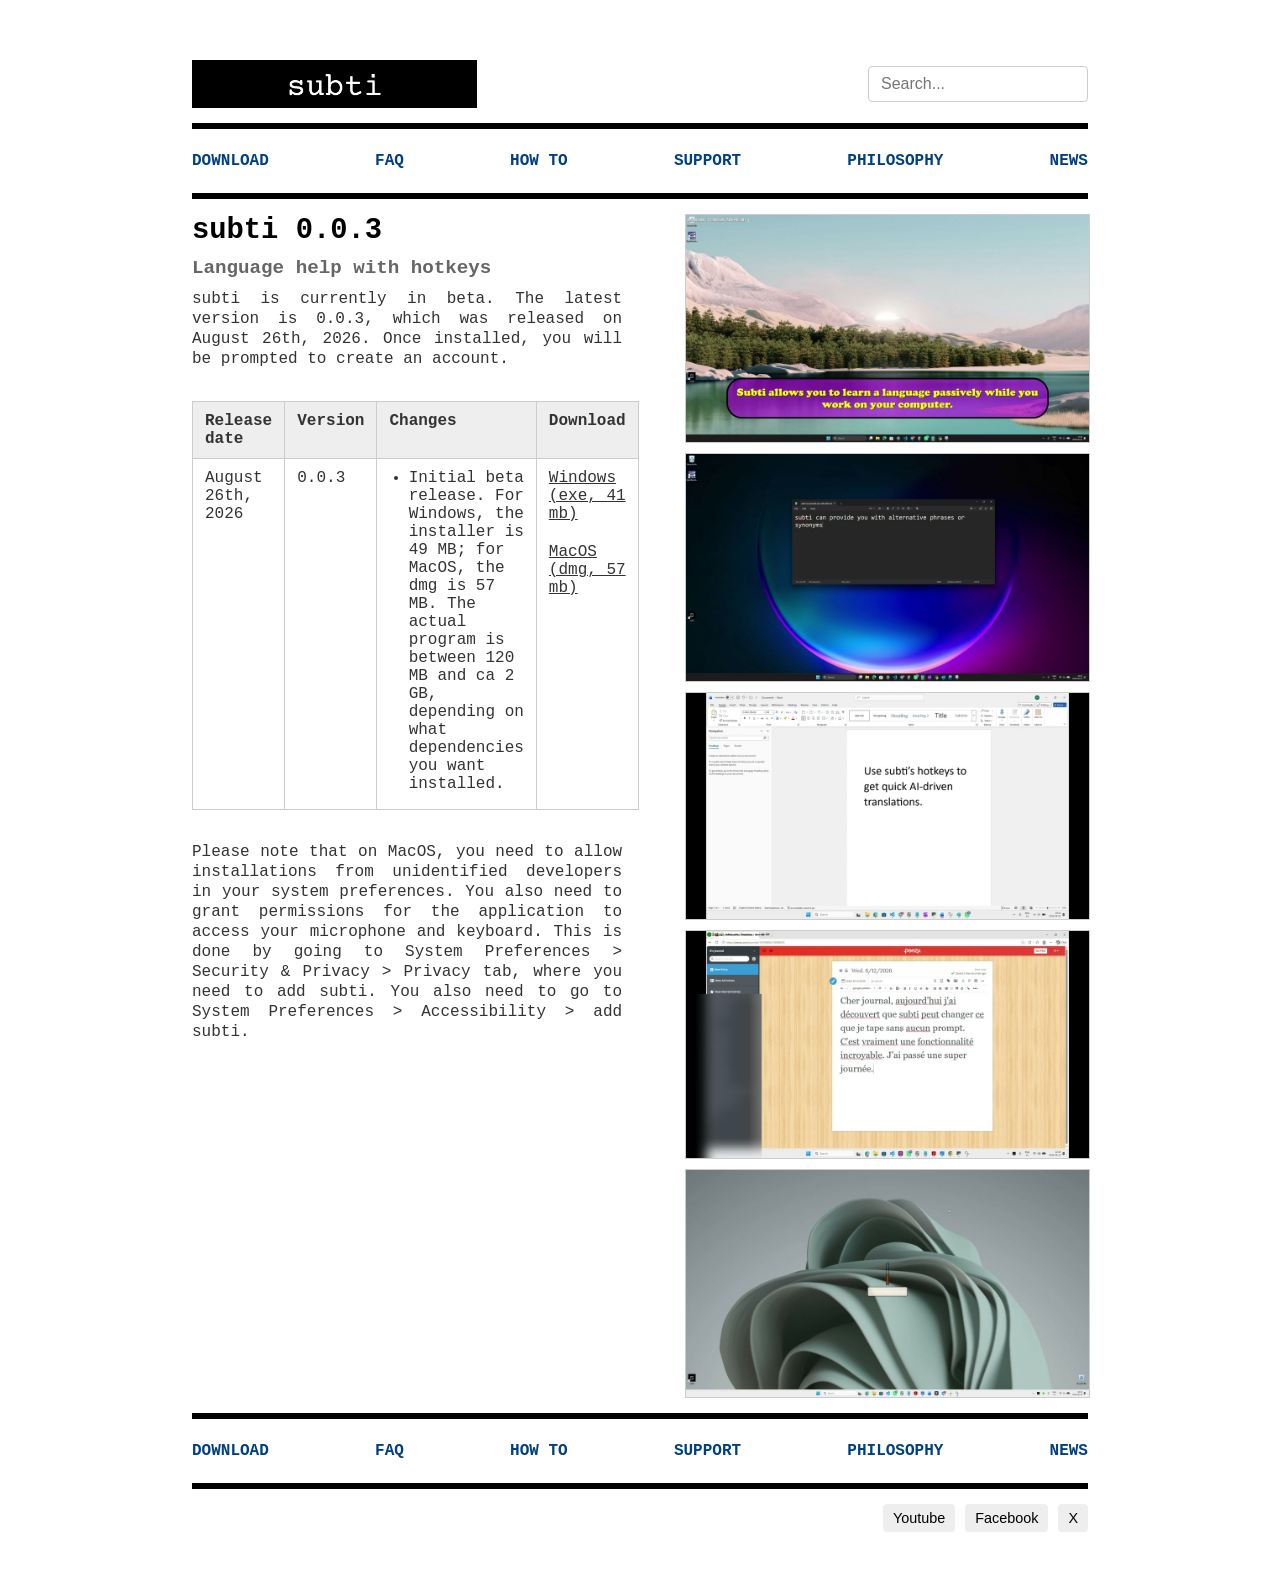
==== download.html @ f03d6241 "Add MacOS download link for 0.0.3" ====
<!DOCTYPE html>
<html lang="en">
<head>
  <meta charset="UTF-8">
  <meta name="viewport" content="width=device-width, initial-scale=1.0">
  <title>subti</title>
    <link rel="icon" type="image/png" href="icon.png">
  <link rel="stylesheet" href="styles.css">
  <script src="site.js" defer></script>
</head>
<body>

  <div class="container">
    
    <!-- Top header: big title + search -->
    <div class="header-top">
      <div class="big-title"><a href="index.html"><img src="logo.png" alt="subti"></a></div>
      <div class="search">
        <input type="search" placeholder="Search..." aria-label="Search this page">
      </div>
    </div>

    <!-- Black line under big title -->
    <div class="line-top"></div>

    <div class="menu">
      <div class="menu-options">
        <a href="download.html">DOWNLOAD</a>
        <a href="faq.html">FAQ</a>
        <a href="howto.html">HOW TO</a>
        <a href="support.html">SUPPORT</a>
        <a href="philosophy.html">PHILOSOPHY</a>
        <a href="news.html">NEWS</a>
      </div>
    </div>

    <div class="line-top"></div>


    <!-- Hero section -->
  <div class="hero">
    <div class="hero-text">
      <h2>subti 0.0.3</h2>
      <h4>Language help with hotkeys</h4>
      <p>subti is currently in beta. The latest version is 0.0.3, which was released on August 26th, 2026. Once installed, you will be prompted to create an account.</p>

      <table class="version-table">
        <thead>
          <tr>
            <th>Release date</th>
            <th>Version</th>
            <th>Changes</th>
            <th>Download</th>
          </tr>
        </thead>
        <tbody>
          <tr>
            <td>August 26th, 2026</td>
            <td>0.0.3</td>
            <td>
              <ul>
                <li>Initial beta release. For Windows, the installer is 49 MB; for MacOS, the dmg is 57 MB. The actual program is between 120 MB and ca 2 GB, depending on what dependencies you want installed.</li>
              </ul>
            </td>
            <td>
              <a class="download-link" href="https://github.com/testingthisthisthis/subti/releases/download/v0.0.3/subti-setup-0.0.3.exe">Windows (exe, 41 mb)</a><br>
              <a class="download-link" href="https://github.com/testingthisthisthis/subti/releases/download/v0.0.3/subti-0.0.3.dmg">MacOS (dmg, 57 mb)</a>
            </td>
          </tr>
        </tbody>
      </table>
      <p></p>
      <p>Please note that on MacOS, you need to allow installations from unidentified developers in your system preferences. You also need to grant permissions for the application to access your microphone and keyboard. This is done by going to System Preferences &gt; Security &amp; Privacy &gt; Privacy tab, where you need to add subti. You also need to go to System Preferences &gt; Accessibility &gt; add subti.</p>
    </div>
    <div class="hero-image">
      <img class="screenshot-preview" src="screenshot-preview.jpg" data-static="screenshot-preview.jpg" data-animated="screenshot-demo.gif" data-video="subti-demo.mp4" alt="subti preview">
      <img class="screenshot-preview" src="synonymselector-preview.jpg" data-static="synonymselector-preview.jpg" data-animated="synonymselector-demo.gif" data-video="synonymselector.mp4" alt="synonym selector preview">
      <img class="screenshot-preview" src="translation-preview.jpg" data-static="translation-preview.jpg" data-animated="translation-demo.gif" data-video="translation.mp4" alt="translation preview">
      <img class="screenshot-preview" src="auto-write-preview.jpg" data-static="auto-write-preview.jpg" data-animated="auto-write-demo.gif" data-video="auto-write.mp4" alt="auto-write preview">
      <img class="screenshot-preview" src="speechrecognition-preview.jpg" data-static="speechrecognition-preview.jpg" data-animated="speechrecognition-demo.gif" data-video="speechrecognition.mp4" alt="speech recognition preview">
    </div>
  </div>

  <div class="video-modal" id="video-modal">
    <div class="video-modal-backdrop"></div>
    <div class="video-modal-content">
      <button type="button" class="video-modal-close" aria-label="Close video">&times;</button>
      <video class="video-modal-player" controls></video>
    </div>
  </div>

    <div class="line-top"></div>

    <div class="menu">
      <div class="menu-options">
        <a href="download.html">DOWNLOAD</a>
        <a href="faq.html">FAQ</a>
        <a href="howto.html">HOW TO</a>
        <a href="support.html">SUPPORT</a>
        <a href="philosophy.html">PHILOSOPHY</a>
        <a href="news.html">NEWS</a>
      </div>
    </div>


    <!-- Divider below menu -->
    <div class="line-top"></div>
    <!-- Menu and social -->

      <div class="social-buttons">
        <button>Youtube</button>
        <button>Facebook</button>
        <button>X</button>
      </div>
    </div>
  </div>

</body>
</html>
---- styles.css ----
body {
  font-family: Arial, sans-serif;
  margin: 0;
  background-color: #fff;
  display: flex;
  justify-content: center;
  padding: 40px 0;
}

.container {
  width: 70%;
  background-color: #fff;
  padding: 20px;
  min-height: 40vh;
}

/* Top header with big title and search */
.header-top {
  display: flex;
  justify-content: space-between;
  align-items: center;
  margin-bottom: 10px;
}

.big-title img {
  height: 3rem;
  width: 100%;
  object-fit: contain;
  max-height: 3rem;
  max-width: 100%;
  display: block;
}

.search input {
  padding: 8px 12px;
  font-size: 1rem;
  width: 220px;
  border-radius: 4px;
  border: 1px solid #ccc;
}

mark.search-hit {
  background-color: #eee;
  padding: 0 2px;
}

mark.search-hit-current {
  outline: 2px solid black;
}

.search-results {
  font-family: 'Courier New', serif;
  color: #333;
  margin: 15px 0;
}

.search-results a {
  color: #004080;
  text-decoration: underline;
}

.search-results a:hover {
  text-decoration: none;
}

.search-results ul {
  margin: 0;
  padding-left: 1.2em;
}

.search-results li {
  margin: 0 0 0.75em 0;
}

.search-results .search-meta {
  color: #666;
  font-size: 0.95rem;
}

.search-results .search-error {
  color: #666;
}

/* Black line under big title + search */
.line-top {
  height: 6px;
  background-color: black;
  margin: 15px 0;
}

/* Hero section */
.hero {
  display: flex;
  justify-content: space-between;
  align-items: flex-start;
  margin-bottom: 15px;
}

.hero-text {
  max-width: 48%;
  min-height: 30%;
}

.hero-text.full-width {
  max-width: 100%;
}

.hero-text h2 {
  font-size: 1.8rem;
  font-family: 'Courier New', serif;
  margin: 0 0 10px 0;
  color: #000000;
}

.hero-text h4 {
  font-size: 1.2rem;
  font-family: 'Courier New', serif;
  margin: 0 0 10px 0;
  color: #666;
}

.hero-text h6 {
  font-size: 1.05rem;
  font-family: 'Courier New', serif;
  margin: 1.25em 0 0.5em 0;
  color: #000000;
}

.hero-text p {
  font-size: 1rem;
  margin: 0 0 2em 0;
  font-family: 'Courier New', serif;
  color: #333;
  line-height: 1.25;
  text-align: justify;
  text-justify: inter-word;
  hyphens: auto;
}

.hero-image {
  width: 45%;
  flex-shrink: 0;
  display: grid;
  grid-template-columns: repeat(2, 1fr);
  gap: 10px;
  align-content: start;
}

.hero-image.stacked {
  grid-template-columns: 1fr;
}

.hero-image img {
  width: 100%;
  height: auto;
  border: 1px solid #ccc;
}

.screenshot-preview {
  cursor: pointer;
}

.video-modal {
  display: none;
  position: fixed;
  inset: 0;
  z-index: 1000;
  align-items: center;
  justify-content: center;
}

.video-modal.is-open {
  display: flex;
}

.video-modal-backdrop {
  position: absolute;
  inset: 0;
  background: rgba(0, 0, 0, 0.75);
}

.video-modal-content {
  position: relative;
  width: min(90vw, 960px);
  z-index: 1;
}

.video-modal-player {
  width: 100%;
  height: auto;
  display: block;
  background: #000;
  border-radius: 4px;
}

.video-modal-close {
  position: absolute;
  top: -40px;
  right: 0;
  background: none;
  border: none;
  color: #fff;
  font-size: 2rem;
  line-height: 1;
  cursor: pointer;
  padding: 4px 8px;
}

.download-link {
  display: inline-block;
  font-size: 1rem;
  font-family: 'Courier New', serif;
  color: #333;
  text-decoration: underline;
  margin: 0 0 1.25em 0;
}

.download-link:hover {
  text-decoration: none;
}

.version-table {
  width: 100%;
  border-collapse: collapse;
  font-family: 'Courier New', serif;
  color: #333;
}

.version-table th,
.version-table td {
  border: 1px solid #ccc;
  padding: 10px 12px;
  vertical-align: top;
  text-align: left;
}

.version-table th {
  background-color: #eee;
}

.version-table ul {
  margin: 0;
  padding-left: 1.2em;
}

.version-table li {
  margin: 0 0 0.35em 0;
}

/* Menu section */
.menu {
  display: flex;
  justify-content: center;
  align-items: center;
  margin: 0;
  padding: 8px 0;
}

.menu-options {
  display: flex;
  justify-content: space-between;
  width: 100%;
  font-weight: bold;
  color: #004080;
  font-family: 'Courier New', serif;
}

.menu-options a {
  color: inherit;
  text-decoration: none;
}

.menu-options a:hover {
  text-decoration: underline;
}

.social-buttons {
  display: flex;
  justify-content: right;
  gap: 10px;
}

.social-buttons button {
  border: none;
  padding: 6px 10px;
  border-radius: 4px;
  background-color: #eee;
  cursor: pointer;
  font-size: 0.9rem;
}

.feature-list {
  font-size: 1rem;
  margin: 10px 0 0 20px;
  font-family: 'Courier New', serif;
  color: #333;
  padding-left: 20px;
}

.feature-list li {
  margin-bottom: 10px;
}
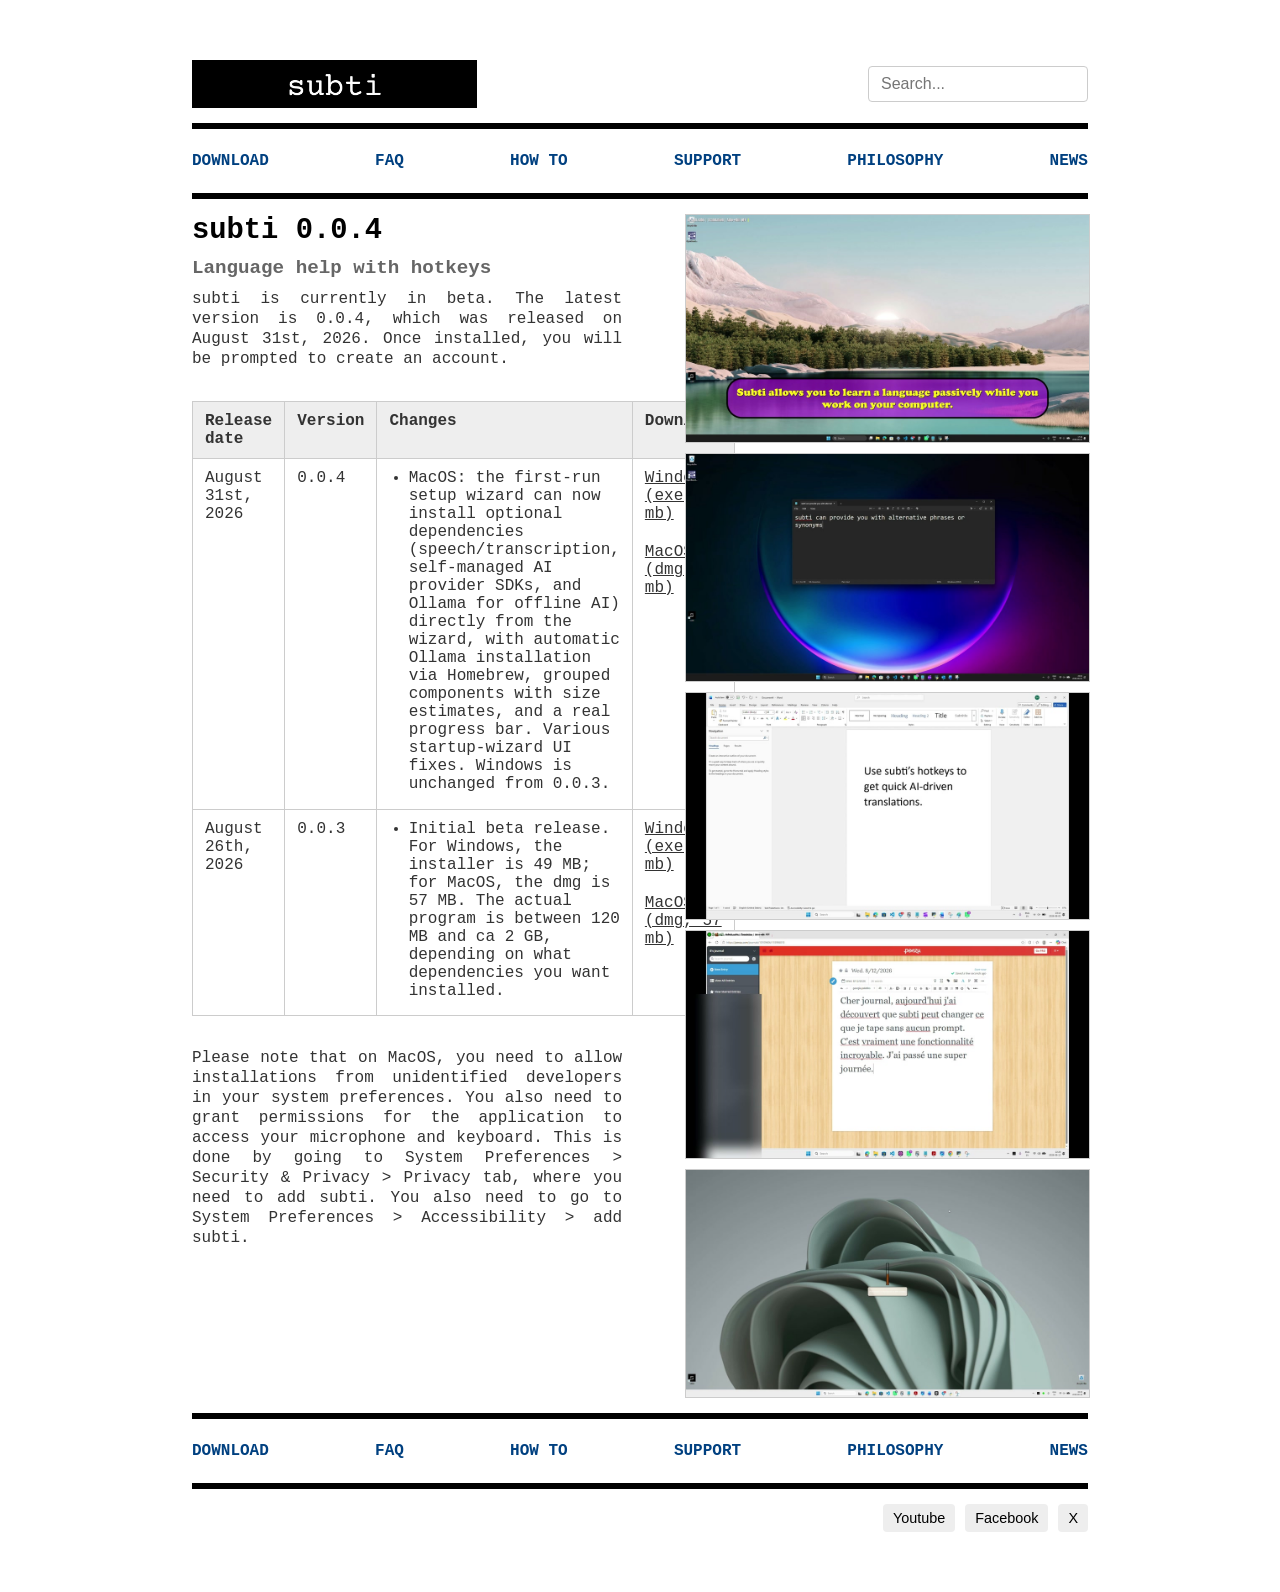
==== commit ea2a4b23: "Add macOS 0.0.4 download link" ====
--- a/download.html
+++ b/download.html
@@ -40,9 +40,9 @@
     <!-- Hero section -->
   <div class="hero">
     <div class="hero-text">
-      <h2>subti 0.0.3</h2>
+      <h2>subti 0.0.4</h2>
       <h4>Language help with hotkeys</h4>
-      <p>subti is currently in beta. The latest version is 0.0.3, which was released on August 26th, 2026. Once installed, you will be prompted to create an account.</p>
+      <p>subti is currently in beta. The latest version is 0.0.4, which was released on August 31st, 2026. Once installed, you will be prompted to create an account.</p>
 
       <table class="version-table">
         <thead>
@@ -54,6 +54,19 @@
           </tr>
         </thead>
         <tbody>
+          <tr>
+            <td>August 31st, 2026</td>
+            <td>0.0.4</td>
+            <td>
+              <ul>
+                <li>MacOS: the first-run setup wizard can now install optional dependencies (speech/transcription, self-managed AI provider SDKs, and Ollama for offline AI) directly from the wizard, with automatic Ollama installation via Homebrew, grouped components with size estimates, and a real progress bar. Various startup-wizard UI fixes. Windows is unchanged from 0.0.3.</li>
+              </ul>
+            </td>
+            <td>
+              <a class="download-link" href="https://github.com/testingthisthisthis/subti/releases/download/v0.0.3/subti-setup-0.0.3.exe">Windows (exe, 41 mb)</a><br>
+              <a class="download-link" href="https://github.com/testingthisthisthis/subti/releases/download/v0.0.4/subti-0.0.4.dmg">MacOS (dmg, 57 mb)</a>
+            </td>
+          </tr>
           <tr>
             <td>August 26th, 2026</td>
             <td>0.0.3</td>
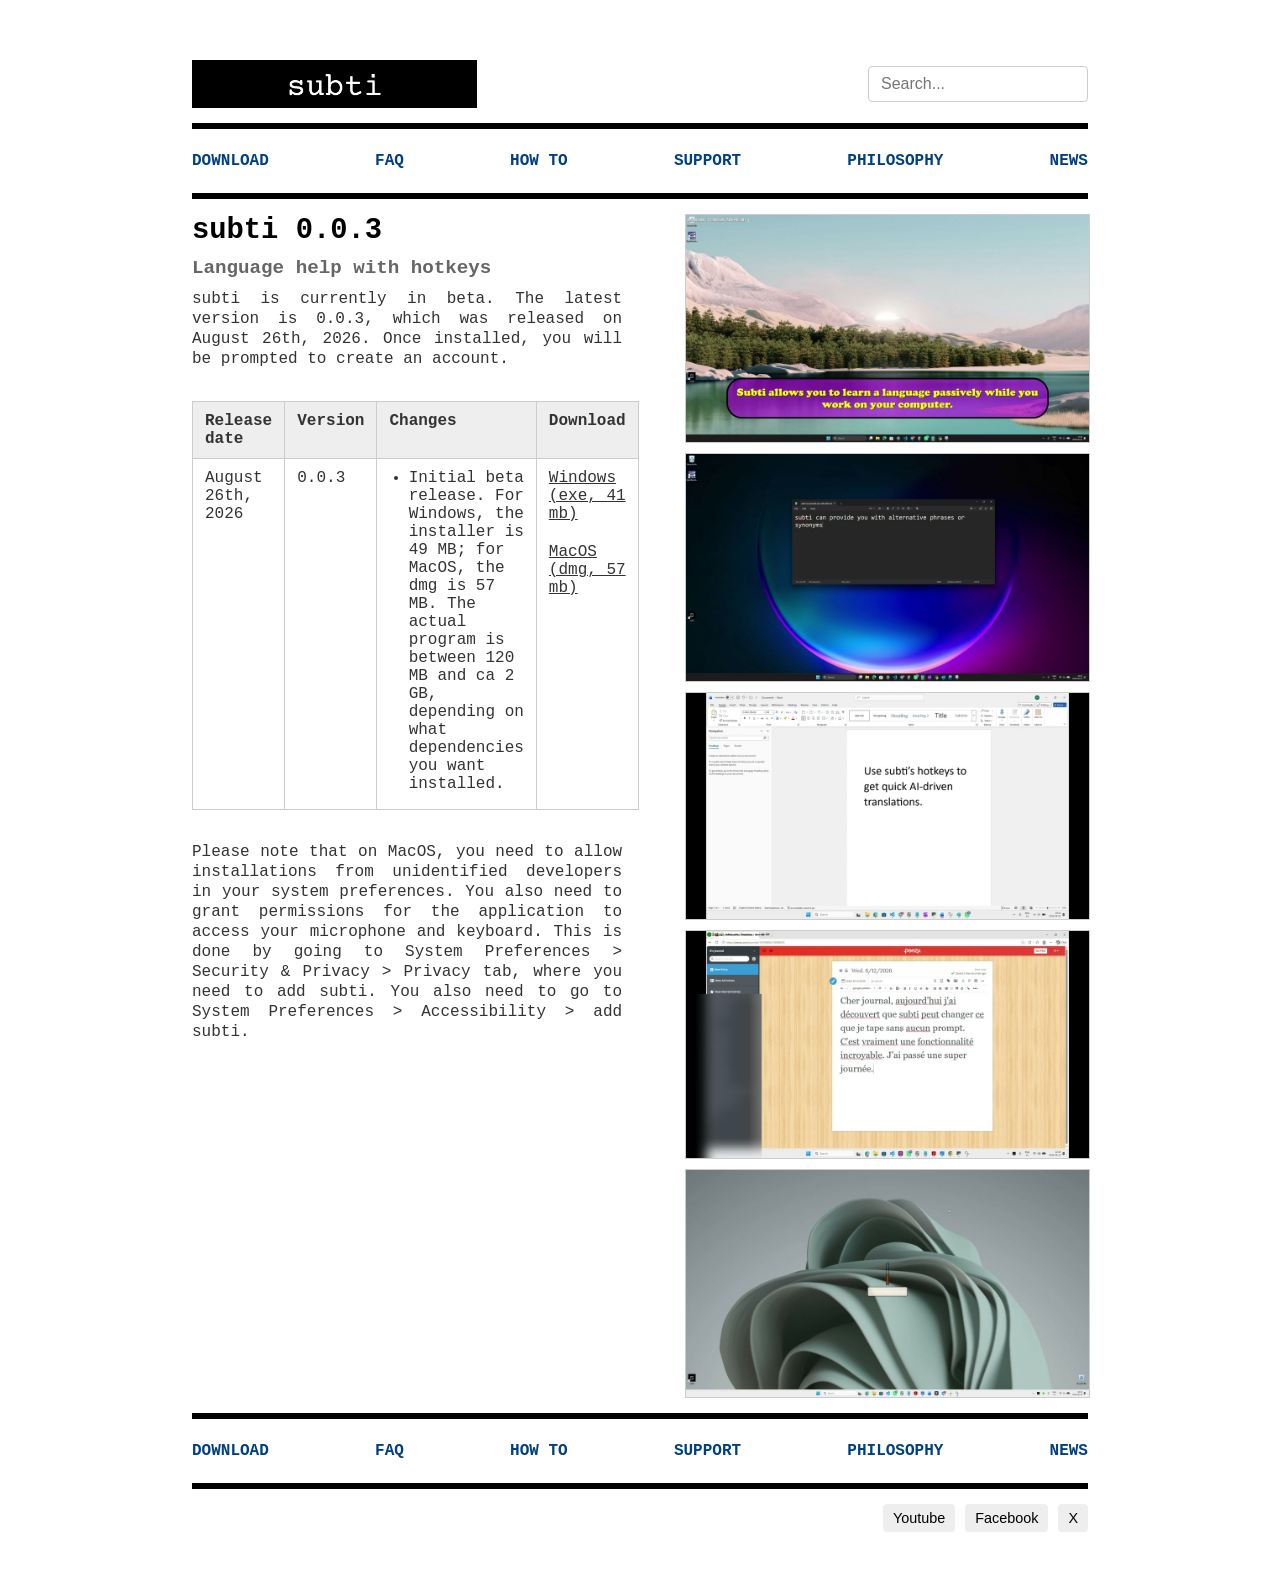
==== commit 8e88b254: "Revert: back out macOS 0.0.4 download link (not released yet)" ====
--- a/download.html
+++ b/download.html
@@ -40,9 +40,9 @@
     <!-- Hero section -->
   <div class="hero">
     <div class="hero-text">
-      <h2>subti 0.0.4</h2>
+      <h2>subti 0.0.3</h2>
       <h4>Language help with hotkeys</h4>
-      <p>subti is currently in beta. The latest version is 0.0.4, which was released on August 31st, 2026. Once installed, you will be prompted to create an account.</p>
+      <p>subti is currently in beta. The latest version is 0.0.3, which was released on August 26th, 2026. Once installed, you will be prompted to create an account.</p>
 
       <table class="version-table">
         <thead>
@@ -54,19 +54,6 @@
           </tr>
         </thead>
         <tbody>
-          <tr>
-            <td>August 31st, 2026</td>
-            <td>0.0.4</td>
-            <td>
-              <ul>
-                <li>MacOS: the first-run setup wizard can now install optional dependencies (speech/transcription, self-managed AI provider SDKs, and Ollama for offline AI) directly from the wizard, with automatic Ollama installation via Homebrew, grouped components with size estimates, and a real progress bar. Various startup-wizard UI fixes. Windows is unchanged from 0.0.3.</li>
-              </ul>
-            </td>
-            <td>
-              <a class="download-link" href="https://github.com/testingthisthisthis/subti/releases/download/v0.0.3/subti-setup-0.0.3.exe">Windows (exe, 41 mb)</a><br>
-              <a class="download-link" href="https://github.com/testingthisthisthis/subti/releases/download/v0.0.4/subti-0.0.4.dmg">MacOS (dmg, 57 mb)</a>
-            </td>
-          </tr>
           <tr>
             <td>August 26th, 2026</td>
             <td>0.0.3</td>
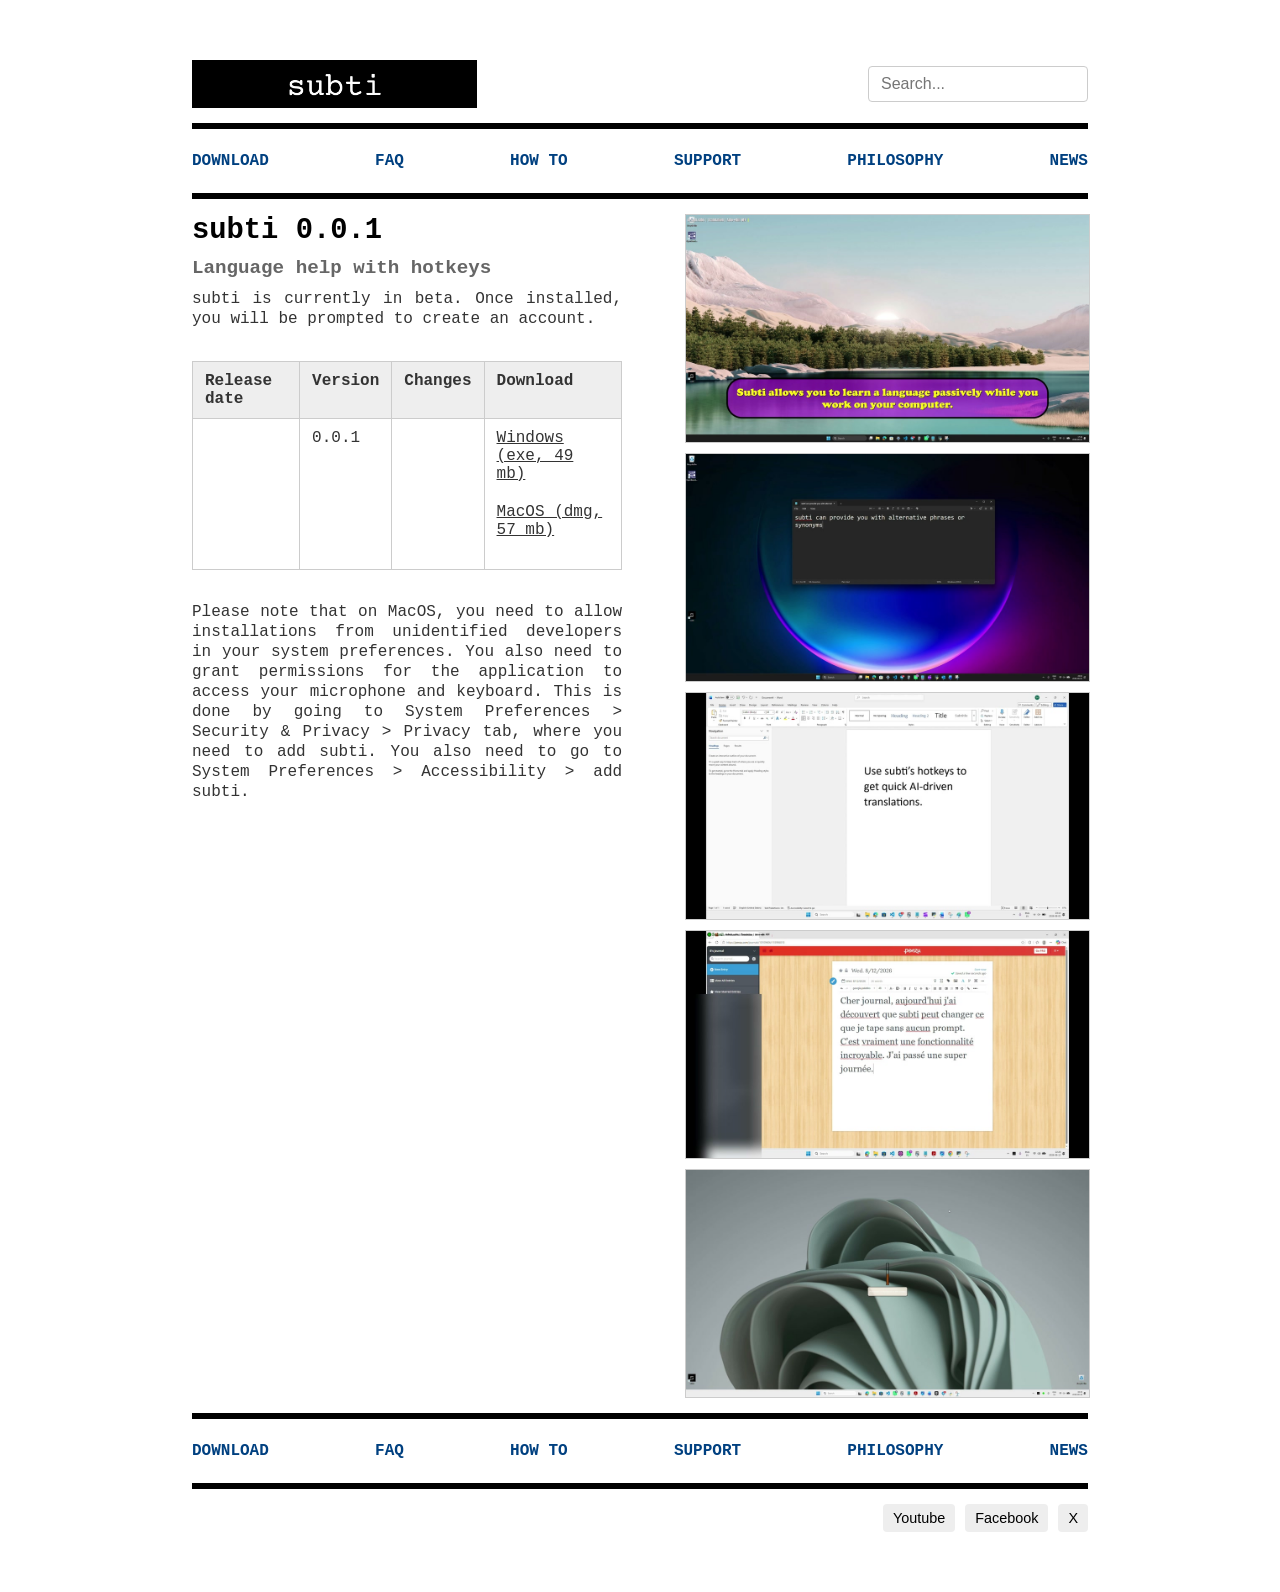
==== commit 4cbbfeb7: "Point download page at 0.0.1 (Windows + macOS), no changelog text" ====
--- a/download.html
+++ b/download.html
@@ -40,9 +40,9 @@
     <!-- Hero section -->
   <div class="hero">
     <div class="hero-text">
-      <h2>subti 0.0.3</h2>
+      <h2>subti 0.0.1</h2>
       <h4>Language help with hotkeys</h4>
-      <p>subti is currently in beta. The latest version is 0.0.3, which was released on August 26th, 2026. Once installed, you will be prompted to create an account.</p>
+      <p>subti is currently in beta. Once installed, you will be prompted to create an account.</p>
 
       <table class="version-table">
         <thead>
@@ -55,16 +55,12 @@
         </thead>
         <tbody>
           <tr>
-            <td>August 26th, 2026</td>
-            <td>0.0.3</td>
+            <td></td>
+            <td>0.0.1</td>
+            <td></td>
             <td>
-              <ul>
-                <li>Initial beta release. For Windows, the installer is 49 MB; for MacOS, the dmg is 57 MB. The actual program is between 120 MB and ca 2 GB, depending on what dependencies you want installed.</li>
-              </ul>
-            </td>
-            <td>
-              <a class="download-link" href="https://github.com/testingthisthisthis/subti/releases/download/v0.0.3/subti-setup-0.0.3.exe">Windows (exe, 41 mb)</a><br>
-              <a class="download-link" href="https://github.com/testingthisthisthis/subti/releases/download/v0.0.3/subti-0.0.3.dmg">MacOS (dmg, 57 mb)</a>
+              <a class="download-link" href="https://github.com/testingthisthisthis/subti/releases/download/v0.0.1/Subti-Setup-0.0.1.exe">Windows (exe, 49 mb)</a><br>
+              <a class="download-link" href="https://github.com/testingthisthisthis/subti/releases/download/v0.0.1/subti-0.0.1.dmg">MacOS (dmg, 57 mb)</a>
             </td>
           </tr>
         </tbody>
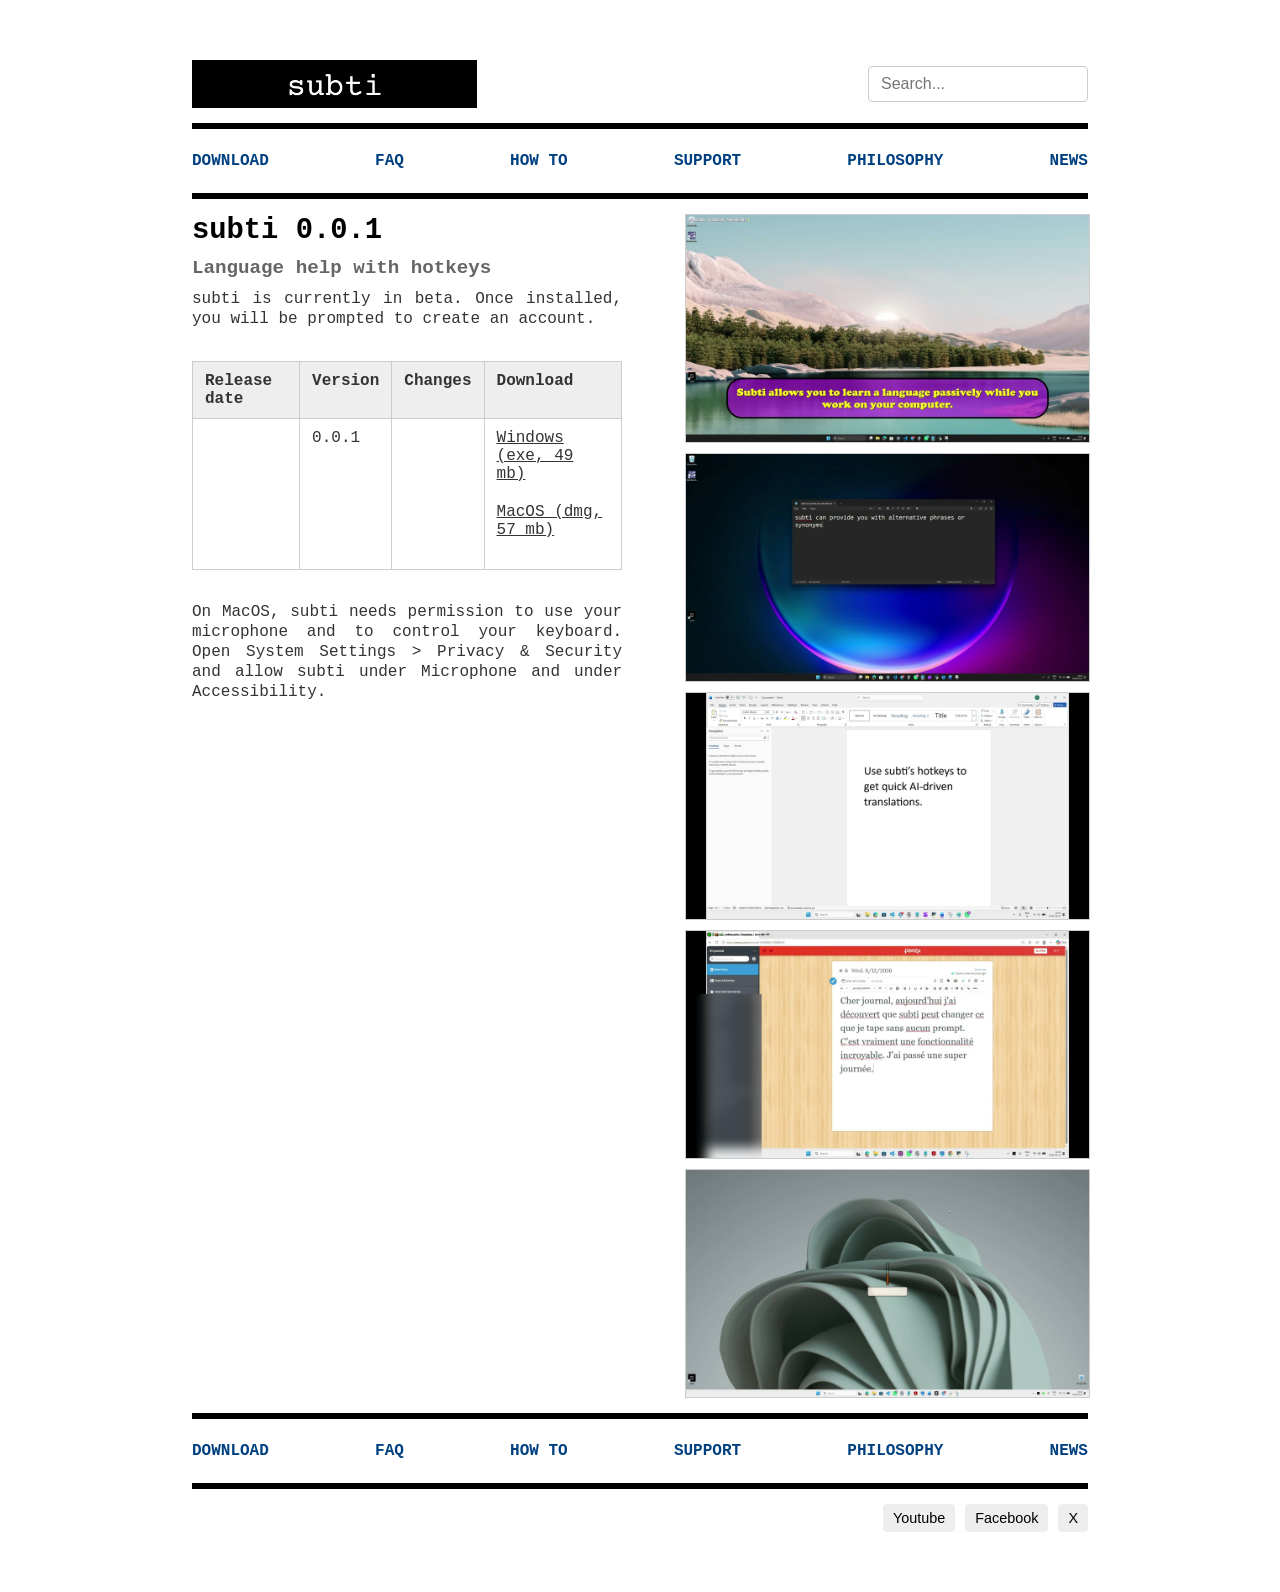
==== commit cf190391: "Mac: notarized build; drop unidentified-developer instructions" ====
--- a/download.html
+++ b/download.html
@@ -66,7 +66,7 @@
         </tbody>
       </table>
       <p></p>
-      <p>Please note that on MacOS, you need to allow installations from unidentified developers in your system preferences. You also need to grant permissions for the application to access your microphone and keyboard. This is done by going to System Preferences &gt; Security &amp; Privacy &gt; Privacy tab, where you need to add subti. You also need to go to System Preferences &gt; Accessibility &gt; add subti.</p>
+      <p>On MacOS, subti needs permission to use your microphone and to control your keyboard. Open System Settings &gt; Privacy &amp; Security and allow subti under Microphone and under Accessibility.</p>
     </div>
     <div class="hero-image">
       <img class="screenshot-preview" src="screenshot-preview.jpg" data-static="screenshot-preview.jpg" data-animated="screenshot-demo.gif" data-video="subti-demo.mp4" alt="subti preview">
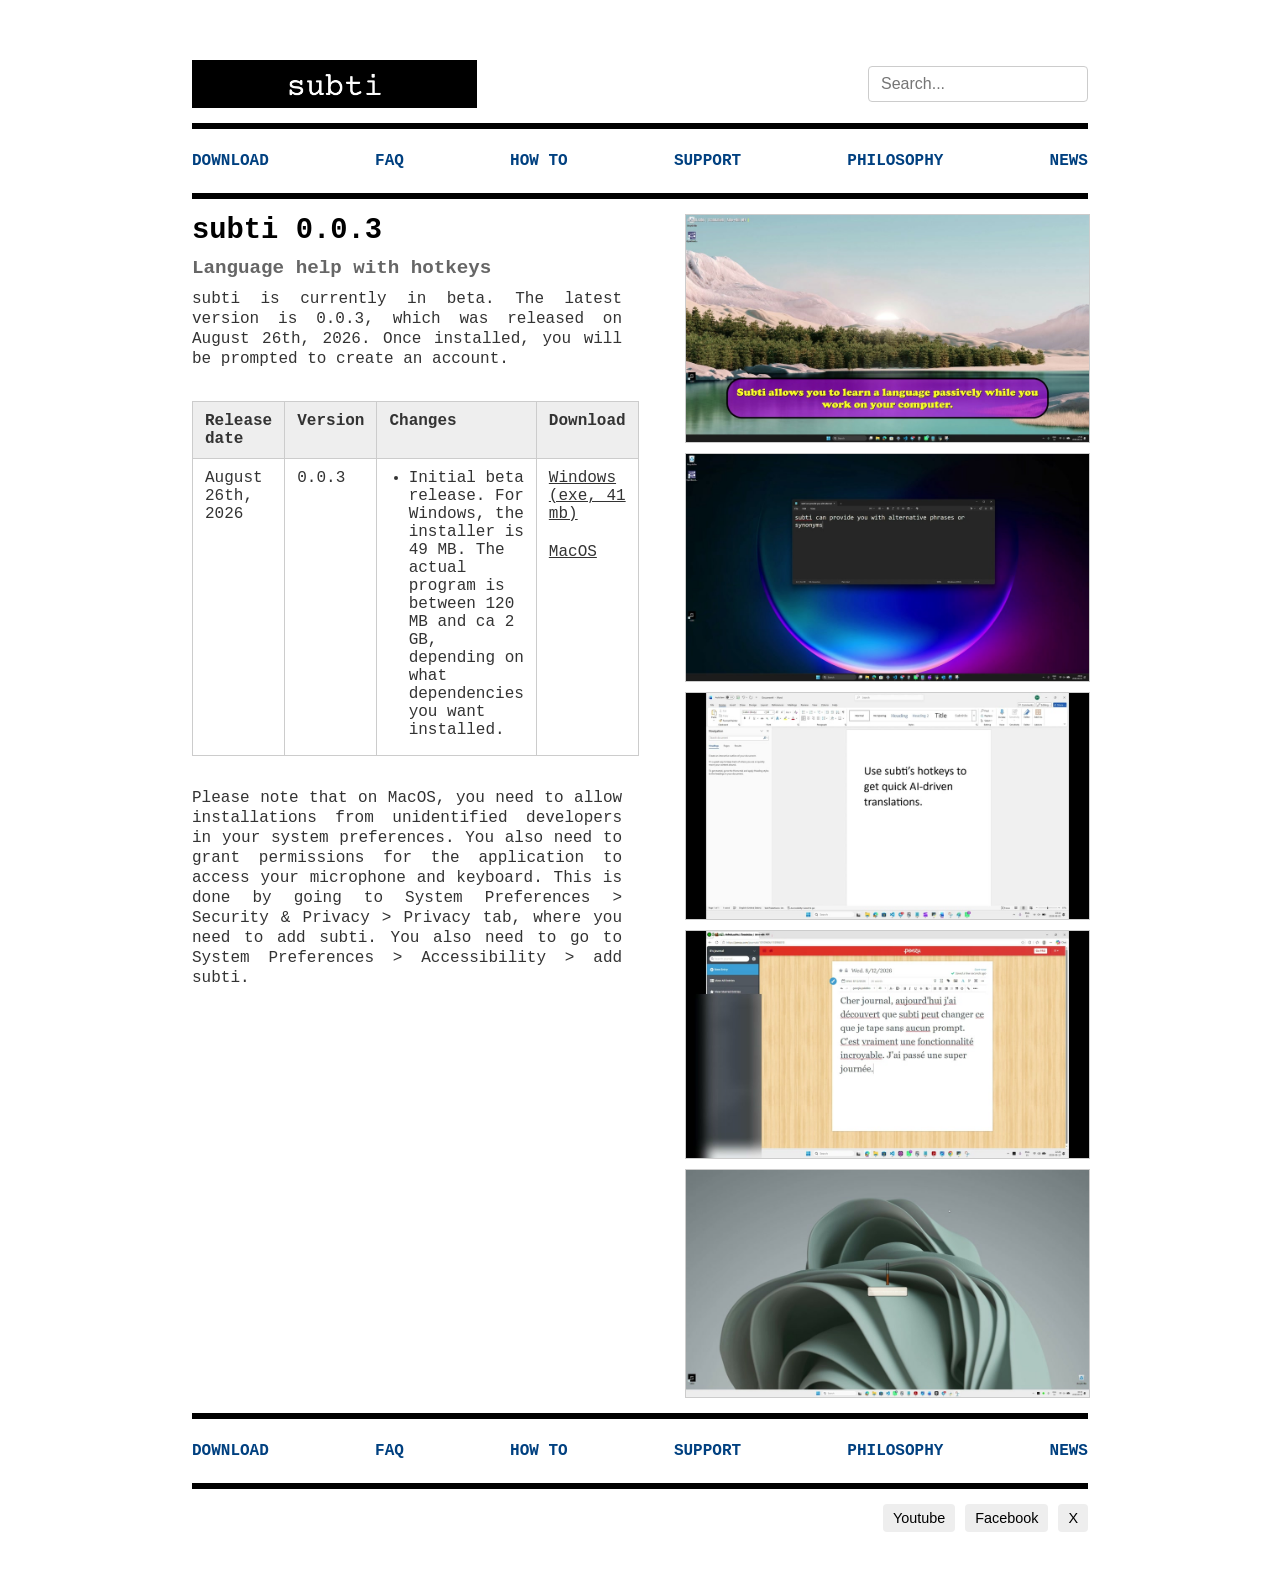
==== commit 974443a3: "Point Windows download link at the 0.0.4 installer Link was still targeting the v0.0.3 asset. Swappe" ====
--- a/download.html
+++ b/download.html
@@ -40,9 +40,9 @@
     <!-- Hero section -->
   <div class="hero">
     <div class="hero-text">
-      <h2>subti 0.0.1</h2>
+      <h2>subti 0.0.3</h2>
       <h4>Language help with hotkeys</h4>
-      <p>subti is currently in beta. Once installed, you will be prompted to create an account.</p>
+      <p>subti is currently in beta. The latest version is 0.0.3, which was released on August 26th, 2026. Once installed, you will be prompted to create an account.</p>
 
       <table class="version-table">
         <thead>
@@ -55,18 +55,22 @@
         </thead>
         <tbody>
           <tr>
-            <td></td>
-            <td>0.0.1</td>
-            <td></td>
+            <td>August 26th, 2026</td>
+            <td>0.0.3</td>
             <td>
-              <a class="download-link" href="https://github.com/testingthisthisthis/subti/releases/download/v0.0.1/Subti-Setup-0.0.1.exe">Windows (exe, 49 mb)</a><br>
-              <a class="download-link" href="https://github.com/testingthisthisthis/subti/releases/download/v0.0.1/subti-0.0.1.dmg">MacOS (dmg, 57 mb)</a>
+              <ul>
+                <li>Initial beta release. For Windows, the installer is 49 MB. The actual program is between 120 MB and ca 2 GB, depending on what dependencies you want installed.</li>
+              </ul>
+            </td>
+            <td>
+              <a class="download-link" href="https://github.com/testingthisthisthis/subti/releases/download/v0.0.4/subti-setup-0.0.4.exe">Windows (exe, 41 mb)</a><br>
+              <a class="download-link" href="#">MacOS</a>
             </td>
           </tr>
         </tbody>
       </table>
       <p></p>
-      <p>On MacOS, subti needs permission to use your microphone and to control your keyboard. Open System Settings &gt; Privacy &amp; Security and allow subti under Microphone and under Accessibility.</p>
+      <p>Please note that on MacOS, you need to allow installations from unidentified developers in your system preferences. You also need to grant permissions for the application to access your microphone and keyboard. This is done by going to System Preferences &gt; Security &amp; Privacy &gt; Privacy tab, where you need to add subti. You also need to go to System Preferences &gt; Accessibility &gt; add subti.</p>
     </div>
     <div class="hero-image">
       <img class="screenshot-preview" src="screenshot-preview.jpg" data-static="screenshot-preview.jpg" data-animated="screenshot-demo.gif" data-video="subti-demo.mp4" alt="subti preview">
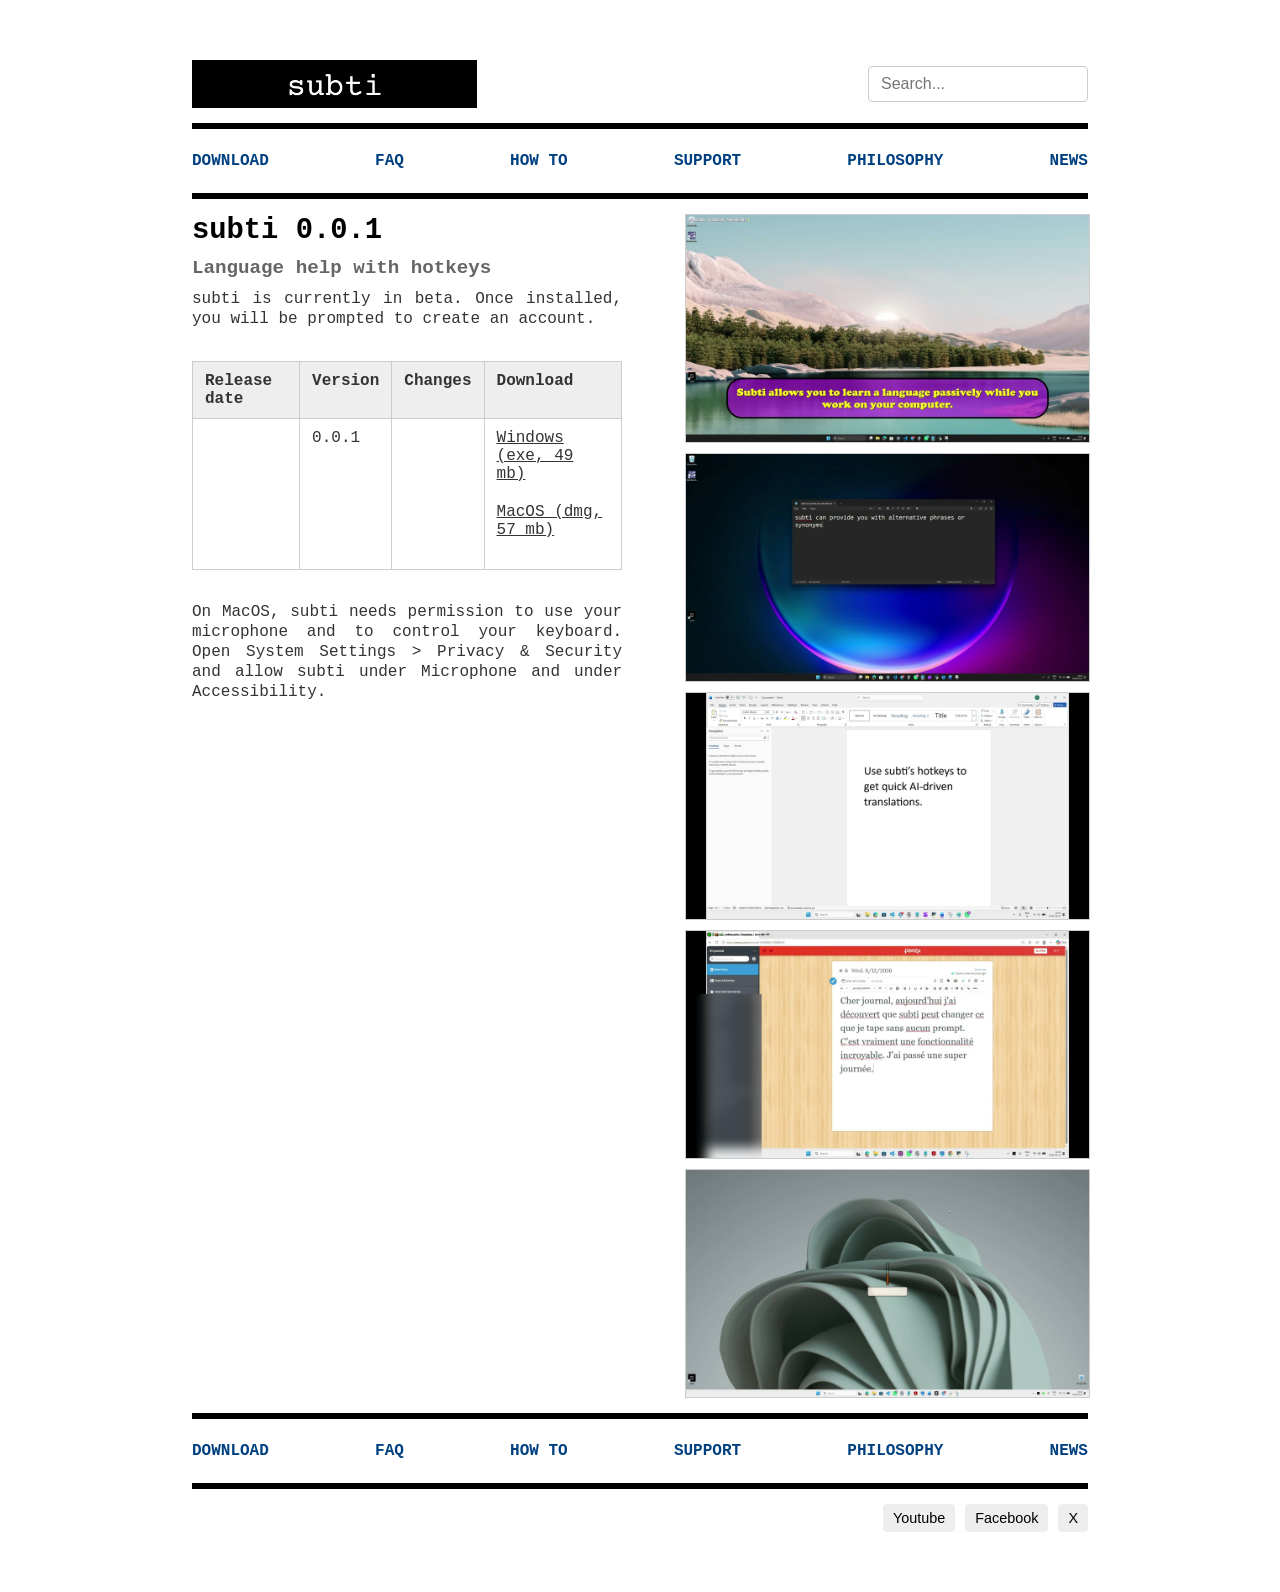
==== commit 417b1926: "Merge: fix Windows download link (was v0.0.1, now v0.0.4) The live page's Windows link pointed at v0" ====
--- a/download.html
+++ b/download.html
@@ -40,9 +40,9 @@
     <!-- Hero section -->
   <div class="hero">
     <div class="hero-text">
-      <h2>subti 0.0.3</h2>
+      <h2>subti 0.0.1</h2>
       <h4>Language help with hotkeys</h4>
-      <p>subti is currently in beta. The latest version is 0.0.3, which was released on August 26th, 2026. Once installed, you will be prompted to create an account.</p>
+      <p>subti is currently in beta. Once installed, you will be prompted to create an account.</p>
 
       <table class="version-table">
         <thead>
@@ -55,22 +55,18 @@
         </thead>
         <tbody>
           <tr>
-            <td>August 26th, 2026</td>
-            <td>0.0.3</td>
+            <td></td>
+            <td>0.0.1</td>
+            <td></td>
             <td>
-              <ul>
-                <li>Initial beta release. For Windows, the installer is 49 MB. The actual program is between 120 MB and ca 2 GB, depending on what dependencies you want installed.</li>
-              </ul>
-            </td>
-            <td>
-              <a class="download-link" href="https://github.com/testingthisthisthis/subti/releases/download/v0.0.4/subti-setup-0.0.4.exe">Windows (exe, 41 mb)</a><br>
-              <a class="download-link" href="#">MacOS</a>
+              <a class="download-link" href="https://github.com/testingthisthisthis/subti/releases/download/v0.0.4/subti-setup-0.0.4.exe">Windows (exe, 49 mb)</a><br>
+              <a class="download-link" href="https://github.com/testingthisthisthis/subti/releases/download/v0.0.1/subti-0.0.1.dmg">MacOS (dmg, 57 mb)</a>
             </td>
           </tr>
         </tbody>
       </table>
       <p></p>
-      <p>Please note that on MacOS, you need to allow installations from unidentified developers in your system preferences. You also need to grant permissions for the application to access your microphone and keyboard. This is done by going to System Preferences &gt; Security &amp; Privacy &gt; Privacy tab, where you need to add subti. You also need to go to System Preferences &gt; Accessibility &gt; add subti.</p>
+      <p>On MacOS, subti needs permission to use your microphone and to control your keyboard. Open System Settings &gt; Privacy &amp; Security and allow subti under Microphone and under Accessibility.</p>
     </div>
     <div class="hero-image">
       <img class="screenshot-preview" src="screenshot-preview.jpg" data-static="screenshot-preview.jpg" data-animated="screenshot-demo.gif" data-video="subti-demo.mp4" alt="subti preview">
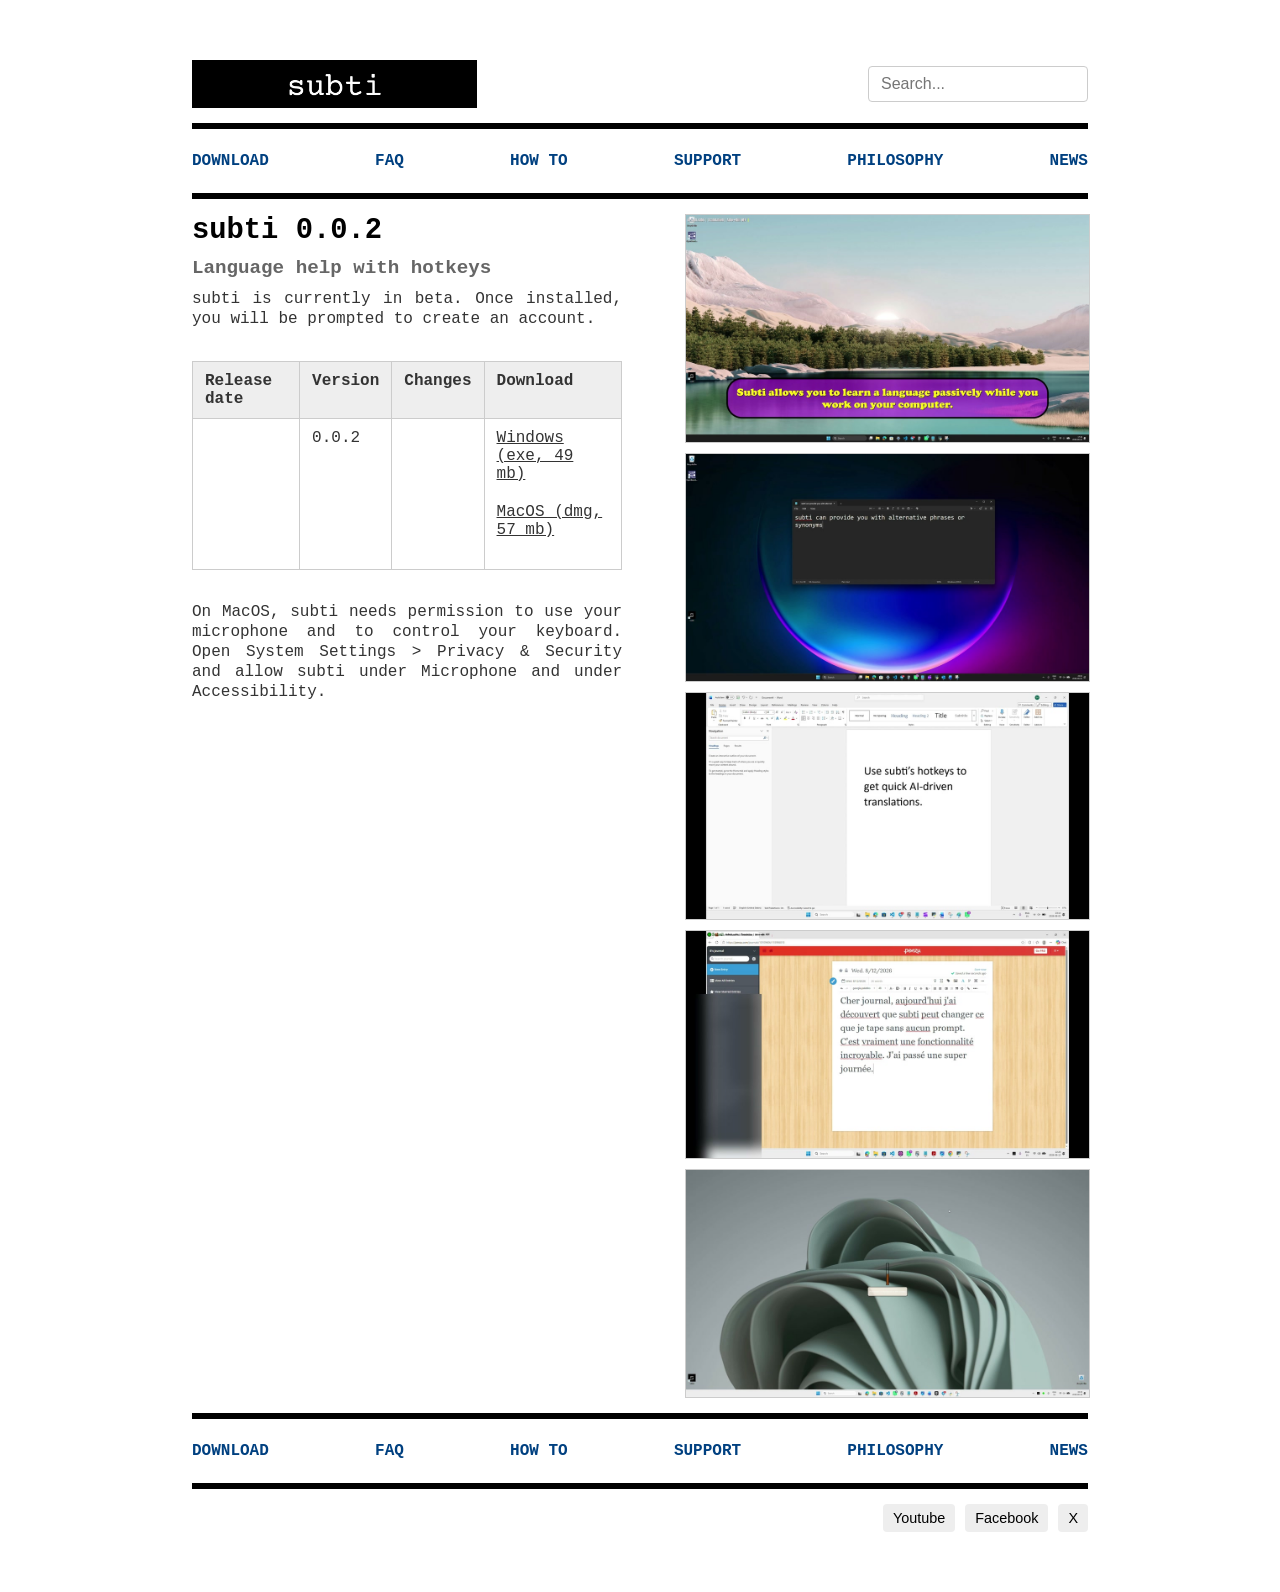
==== commit c955a686: "release: update download page for v0.0.2" ====
--- a/download.html
+++ b/download.html
@@ -40,7 +40,7 @@
     <!-- Hero section -->
   <div class="hero">
     <div class="hero-text">
-      <h2>subti 0.0.1</h2>
+      <h2>subti 0.0.2</h2>
       <h4>Language help with hotkeys</h4>
       <p>subti is currently in beta. Once installed, you will be prompted to create an account.</p>
 
@@ -56,10 +56,10 @@
         <tbody>
           <tr>
             <td></td>
-            <td>0.0.1</td>
+            <td>0.0.2</td>
             <td></td>
             <td>
-              <a class="download-link" href="https://github.com/testingthisthisthis/subti/releases/download/v0.0.4/subti-setup-0.0.4.exe">Windows (exe, 49 mb)</a><br>
+              <a class="download-link" href="https://github.com/testingthisthisthis/subti/releases/download/v0.0.2/subti-setup-0.0.2.exe">Windows (exe, 49 mb)</a><br>
               <a class="download-link" href="https://github.com/testingthisthisthis/subti/releases/download/v0.0.1/subti-0.0.1.dmg">MacOS (dmg, 57 mb)</a>
             </td>
           </tr>
